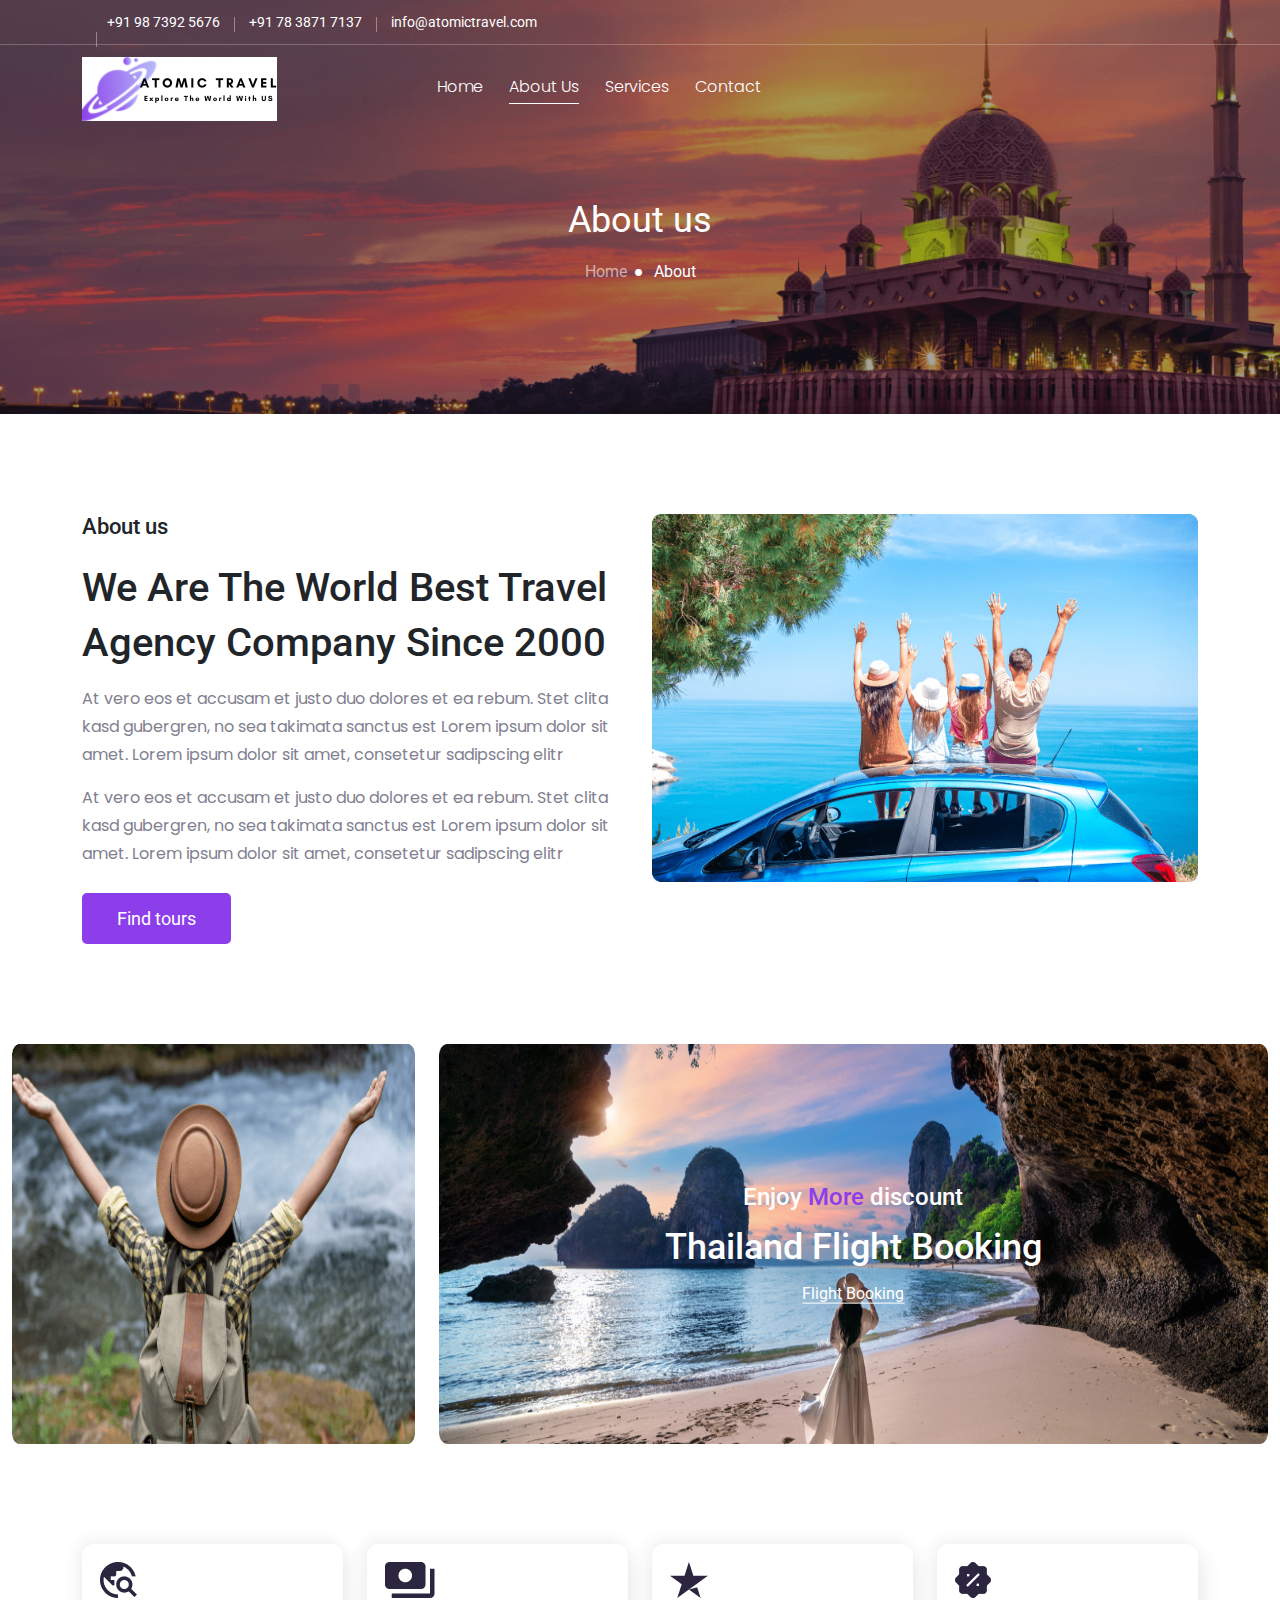
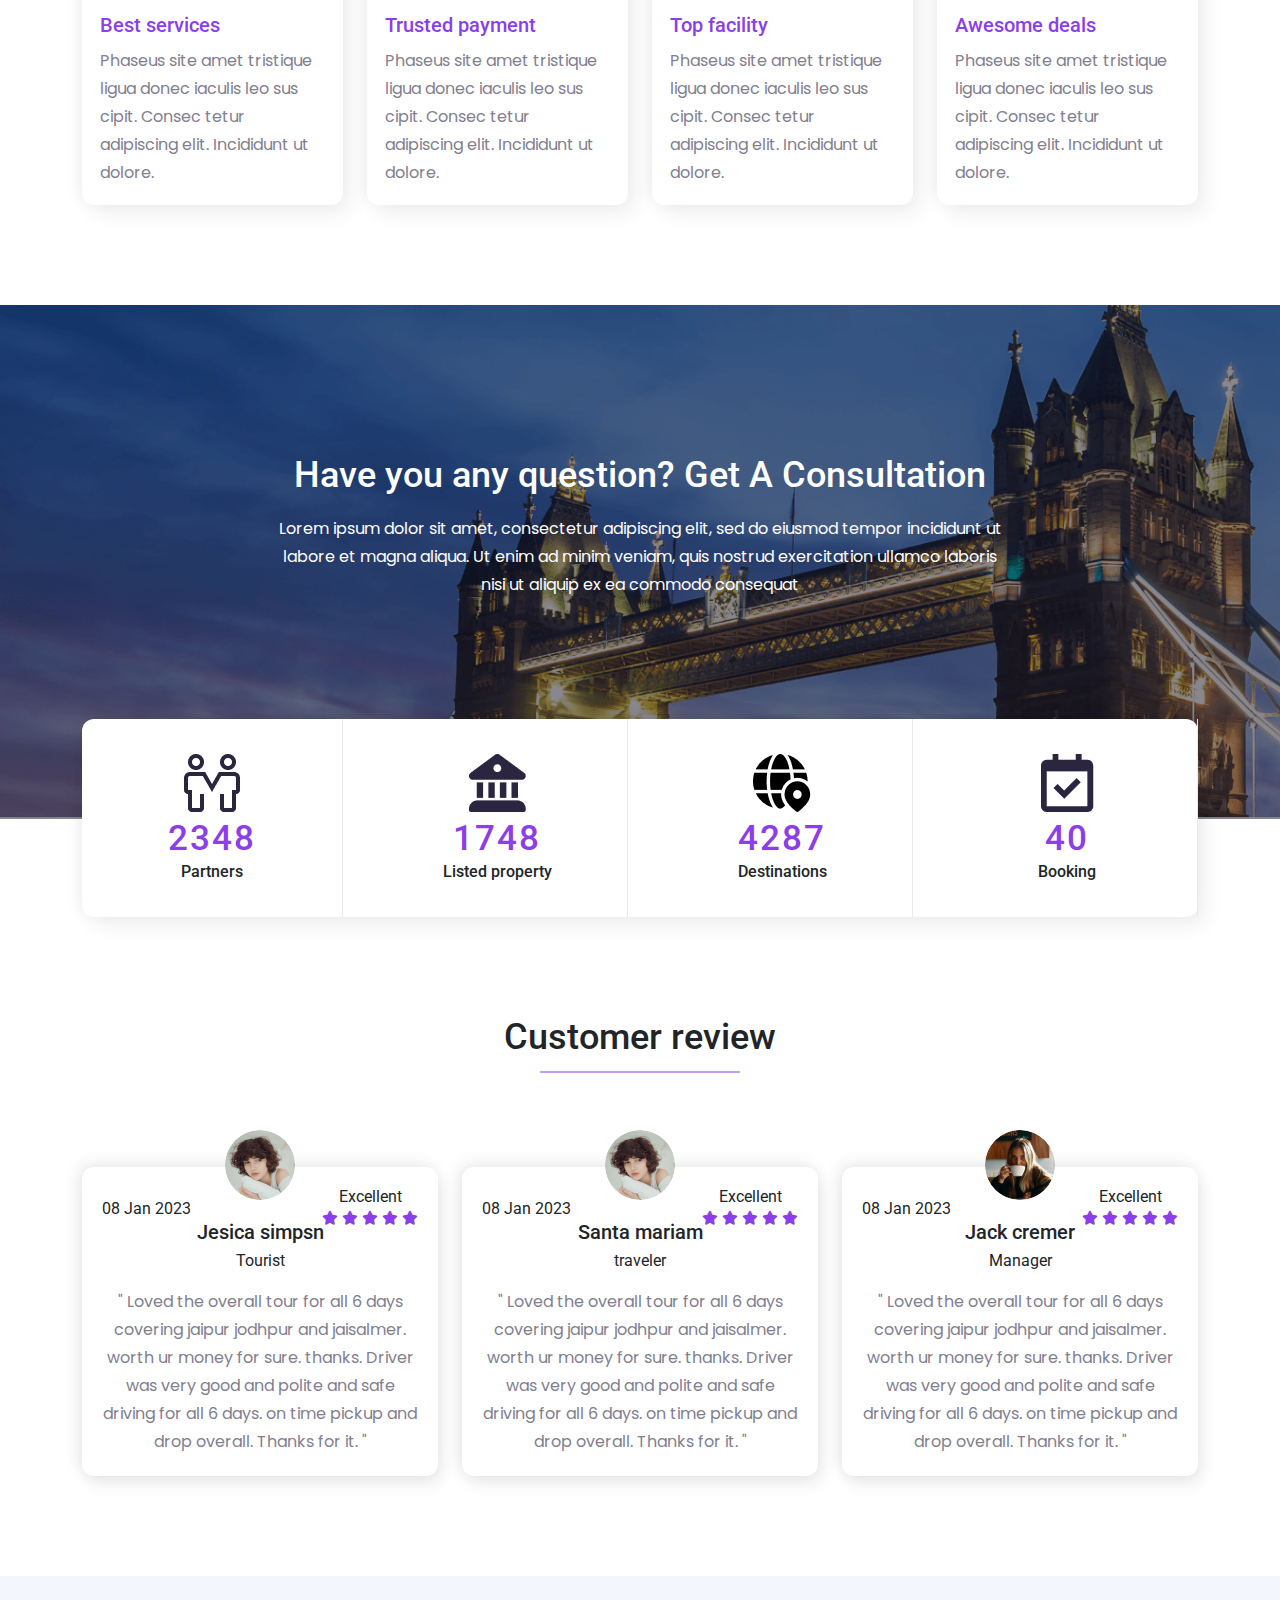
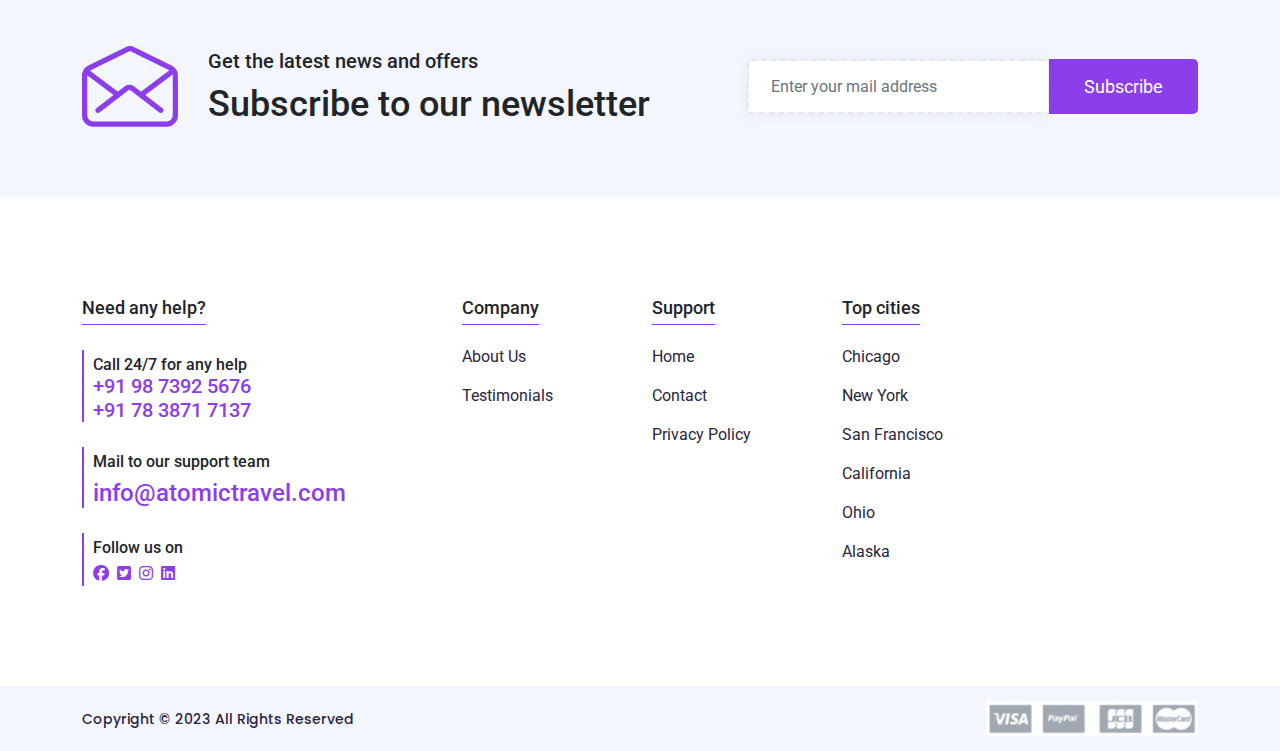
==== about.html @ 3b65ae25 "first changes" ====
<!DOCTYPE html>
<html lang="zxx">

<head>
    <meta charset="utf-8">
    <meta name="viewport" content="width=device-width, initial-scale=1, shrink-to-fit=no">
    <!-- Title -->
    <title>About - Andtourtravel </title>
    <!-- Bootstrap css -->
    <link rel="stylesheet" href="/css/bootstrap.min.css" />
    <!-- animate css -->
    <link rel="stylesheet" href="/css/animate.min.css" />
    <link rel="stylesheet" href="https://cdnjs.cloudflare.com/ajax/libs/font-awesome/6.4.2/css/all.min.css" />
    <!-- Fontawesome css -->
    <link rel="stylesheet" href="/css/fontawesome.all.min.css" />
    
    <link rel="stylesheet" href="https://cdn.jsdelivr.net/npm/bootstrap-icons@1.8.2/font/bootstrap-icons.css">
    <!-- popup css -->
    <link rel="stylesheet" href="/css/popup.css" />
    <!-- owl.carousel css -->
    <link rel="stylesheet" href="/css/owl.carousel.min.css" />
    <!-- owl.theme.default css -->
    <link rel="stylesheet" href="/css/owl.theme.default.min.css" />
    <!-- navber css -->
    <link rel="stylesheet" href="/css/navber.css" />
    <!-- meanmenu css -->
    <link rel="stylesheet" href="/css/meanmenu.css" />
    <!-- Style css -->
    <link rel="stylesheet" href="/css/style.css" />
    <!-- Responsive css -->
    <link rel="stylesheet" href="/css/responsive.css" />
    <!-- Favicon -->
    <link rel="icon" type="image/png" href="assets/img/favicon.png">
</head>

<body>
    <!-- preloader Area -->
    <div class="preloader">
        <div class="d-table">
            <div class="d-table-cell">
                <div class="lds-spinner">
                    <div></div>
                    <div></div>
                    <div></div>
                    <div></div>
                    <div></div>
                    <div></div>
                    <div></div>
                    <div></div>
                    <div></div>
                    <div></div>
                    <div></div>
                    <div></div>
                </div>
            </div>
        </div>
    </div>

    <!-- Header Area -->
    <header class="main_header_arae">
        <!-- Top Bar -->
        <div class="topbar-area">
            <div class="container">
                <div class="row align-items-center">
                    <div class="col-lg-6 col-md-6">
                        <ul class="topbar-list">
                            <li>
                                <li><a href="#!"><span>+91 98 7392 5676</span></a></li>
                            </li>
                            <li><a href="#!"><span>+91 78 3871 7137</span></a></li>
                            <li><a href="#!"><span>info@atomictravel.com</span></a></li>
                        </ul>
                    </div>
                   
                </div>
            </div>
        </div>
        <!-- Navbar Bar -->
        <div class="navbar-area">
            <div class="main-responsive-nav">
                <div class="container">
                    <div class="main-responsive-menu">
                        <div class="logo">
                            <a href="index.html">
                                <img src="/img/logo.png" alt="logo">
                            </a>
                        </div>
                    </div>
                </div>
            </div>
            <div class="main-navbar">
                <div class="container">
                    <nav class="navbar navbar-expand-md navbar-light">
                        <a class="navbar-brand" href="index.html">
                            <img src="/img/logo_black.png" alt="logo">
                        </a>
                        <div class="collapse navbar-collapse mean-menu" id="navbarSupportedContent">
                            <ul class="navbar-nav">
                                <li class="nav-item">
                                    <a href="#" class="nav-link">
                                        Home
                                        
                                    </a>
                                    
                                </li>
                                
                                
                                <li class="nav-item">
                                    <a href="about.html" class="nav-link active">About Us </a>
                                   
                                </li>

                                <li class="nav-item">
                                    <a href="service.html" class="nav-link">Services</a>
                                   
                                </li>
                                
                                
                                <li class="nav-item">
                                    <a href="contact.html" class="nav-link">Contact</a>
                                   
                                </li>
                            </ul>
                           
                        </div>
                    </nav>
                </div>
            </div>
            
        </div>
    </header>


    <!-- search -->
    <div class="search-overlay">
        <div class="d-table">
            <div class="d-table-cell">
                <div class="search-overlay-layer"></div>
                <div class="search-overlay-layer"></div>
                <div class="search-overlay-layer"></div>
                <div class="search-overlay-close">
                    <span class="search-overlay-close-line"></span>
                    <span class="search-overlay-close-line"></span>
                </div>
                <div class="search-overlay-form">
                    <form>
                        <input type="text" class="input-search" placeholder="Search here...">
                        <button type="button"><i class="fas fa-search"></i></button>
                    </form>
                </div>
            </div>
        </div>
    </div>

    <!-- Common Banner Area -->
    <section id="common_banner">
        <div class="container">
            <div class="row">
                <div class="col-lg-12">
                    <div class="common_bannner_text">
                        <h2>About us</h2>
                        <ul>
                            <li><a href="index.html">Home</a></li>
                            <li><span><i class="fas fa-circle"></i></span> About</li>
                        </ul>
                    </div>
                </div>
            </div>
        </div>
    </section>

    <!-- About Us -->
    <section id="about_us_top" class="section_padding">
        <div class="container">
            <div class="row">
                <div class="col-lg-6">
                    <div class="about_us_left">
                        <h5>About us</h5>
                        <h2>We Are The World Best Travel Agency Company Since 2000</h2>
                        <p>At vero eos et accusam et justo duo dolores et ea rebum. Stet clita kasd gubergren,
                            no sea takimata sanctus est Lorem ipsum dolor sit amet. Lorem ipsum
                            dolor sit amet, consetetur sadipscing elitr </p>
                        <p>At vero eos et accusam et justo duo dolores et ea rebum. Stet clita kasd gubergren,
                            no sea takimata sanctus est Lorem ipsum dolor sit amet. Lorem ipsum
                            dolor sit amet, consetetur sadipscing elitr </p>
                        <a href="tour-search.html" class="btn btn_theme btn_md">Find tours</a>
                    </div>
                </div>
                <div class="col-lg-6">
                    <div class="about_us_right">
                        <img src="/img/abour_right.png" alt="img">
                    </div>
                </div>

            </div>
        </div>
    </section>

    <!-- About Banner -->
    <section id="about_offer_banner" class="section_padding_bottom">
        <div class="container-fluid">
            <div class="row">
                <h2 class="d-none">Heading</h2>
                <div class="col-lg-4">
                    <div class="about_offer_banner">
                        <a href="!#"><img src="/img/small_banner (1).png" alt="img"></a>
                    </div>
                </div>
                <div class="col-lg-8">
                    <div class="about_offer_banner">
                        <img src="/img/big_banner.png" alt="img">
                        <div class="about_offer_text">
                            <h3>Enjoy <span>More</span> discount</h3>
                            <h2>Thailand Flight Booking</h2>
                            <a href="tour-search.html">Flight Booking</a>
                        </div>
                    </div>
                </div>

            </div>
        </div>
    </section>

    <!-- About Service Area -->
    <section id="about_service_offer" class="section_padding_bottom">
        <div class="container">
            <div class="row">
                <div class="col-lg-3 col-md-6 col-sm-12 col-12">
                    <div class="about_service_boxed">
                        <img src="/img/icon/world.png" alt="img">
                        <h5><a href="#!">Best services</a></h5>
                        <p>Phaseus site amet tristique ligua donec iaculis leo sus cipit. Consec tetur adipiscing elit.
                            Incididunt ut dolore.</p>
                    </div>
                </div>
                <div class="col-lg-3 col-md-6 col-sm-12 col-12">
                    <div class="about_service_boxed">
                        <img src="/img/icon/walte.png" alt="img">
                        <h5><a href="#!">Trusted payment</a></h5>
                        <p>Phaseus site amet tristique ligua donec iaculis leo sus cipit. Consec tetur adipiscing elit.
                            Incididunt ut dolore.</p>
                    </div>
                </div>
                <div class="col-lg-3 col-md-6 col-sm-12 col-12">
                    <div class="about_service_boxed">
                        <img src="/img/icon/star.png" alt="img">
                        <h5><a href="#!">Top facility</a></h5>
                        <p>Phaseus site amet tristique ligua donec iaculis leo sus cipit. Consec tetur adipiscing elit.
                            Incididunt ut dolore.</p>
                    </div>
                </div>
                <div class="col-lg-3 col-md-6 col-sm-12 col-12">
                    <div class="about_service_boxed">
                        <img src="/img/icon/persentis.png" alt="img">
                        <h5><a href="#!">Awesome deals</a></h5>
                        <p>Phaseus site amet tristique ligua donec iaculis leo sus cipit. Consec tetur adipiscing elit.
                            Incididunt ut dolore.</p>
                    </div>
                </div>
            </div>
        </div>
    </section>

    <!-- consultation Area -->
    <section id="consultation_area" class="section_padding_bottom">
        <div class="container">
            <div class="row">
                <div class="col-lg-8 offset-lg-2">
                    <div class="consultation_area_text">
                        <h2>Have you any question? Get A Consultation</h2>
                        <p>Lorem ipsum dolor sit amet, consectetur adipiscing elit, sed do eiusmod tempor incididunt ut
                            labore et
                            magna aliqua. Ut enim ad minim veniam, quis nostrud exercitation ullamco laboris nisi ut
                            aliquip ex ea commodo consequat</p>
                    </div>
                </div>
            </div>
        </div>
    </section>

    <!-- Counter Area -->
    <section id="counter_area" class="section_padding_bottom">
        <div class="container">
            <div class="row">
                <div class="col-lg-12 ">
                    <div class="counter_area_wrapper">
                        <div class="row">
                            <div class="col-lg-3 col-md-6 clo-sm-12 col-12">
                                <div class="counter_item">
                                    <img src="/img/icon/user.png" alt="icon">
                                    <h3 class="counter">2348</h3>
                                    <h6>Partners</h6>
                                </div>
                            </div>
                            <div class="col-lg-3 col-md-6 clo-sm-12 col-12">
                                <div class="counter_item">
                                    <img src="/img/icon/bank.png" alt="icon">
                                    <h3 class="counter">1748</h3>
                                    <h6>Listed property</h6>
                                </div>
                            </div>
                            <div class="col-lg-3 col-md-6 clo-sm-12 col-12">
                                <div class="counter_item">
                                    <img src="/img/icon/world-map.png" alt="icon">
                                    <h3 class="counter">4287</h3>
                                    <h6>Destinations</h6>
                                </div>
                            </div>
                            <div class="col-lg-3 col-md-6 clo-sm-12 col-12">
                                <div class="counter_item">
                                    <img src="/img/icon/calander.png" alt="icon">
                                    <h3 class="counter">40</h3>
                                    <h6>Booking</h6>
                                </div>
                            </div>
                        </div>
                    </div>
                </div>
            </div>
        </div>
    </section>

    <!-- Customer Area -->
    <section id="customer_reviews" class="section_padding_bottom">
        <div class="container">
            <div class="col-lg-12 col-md-12 col-sm-12 col-12">
                <div class="section_heading_center">
                    <h2>Customer review</h2>
                </div>
            </div>
            <div class="row">
                <div class="col-lg-4 col-md-6">
                    <div class="all_review_box">
                        <div class="all_review_date_area">
                            <div class="all_review_date">
                                <h5>08 Jan 2023</h5>
                            </div>
                            <div class="all_review_star">
                                <h5>Excellent</h5>
                                <div class="review_star_all">
                                    <i class="fas fa-star"></i>
                                    <i class="fas fa-star"></i>
                                    <i class="fas fa-star"></i>
                                    <i class="fas fa-star"></i>
                                    <i class="fas fa-star"></i>
                                </div>
                            </div>
                        </div>
                        <div class="all_review_text">
                            <img src="/img/icon/review6 (1).png" alt="img">
                            <h4>Jesica simpsn</h4>
                            <span>Tourist</span>
                            <p>" Loved the overall tour for all 6 days covering jaipur jodhpur and jaisalmer. worth ur
                                money for sure. thanks. Driver was very good and polite and safe driving for all 6 days.
                                on time pickup and drop overall. Thanks for it. "</p>
                        </div>
                    </div>
                </div>
                <div class="col-lg-4 col-md-6">
                    <div class="all_review_box">
                        <div class="all_review_date_area">
                            <div class="all_review_date">
                                <h5>08 Jan 2023</h5>
                            </div>
                            <div class="all_review_star">
                                <h5>Excellent</h5>
                                <div class="review_star_all">
                                    <i class="fas fa-star"></i>
                                    <i class="fas fa-star"></i>
                                    <i class="fas fa-star"></i>
                                    <i class="fas fa-star"></i>
                                    <i class="fas fa-star"></i>
                                </div>
                            </div>
                        </div>
                        <div class="all_review_text">
                            <img src="/img/icon/review6.png" alt="img">
                            <h4>Santa mariam</h4>
                            <span>traveler</span>
                            <p>" Loved the overall tour for all 6 days covering jaipur jodhpur and jaisalmer. worth ur
                                money for sure. thanks. Driver was very good and polite and safe driving for all 6 days.
                                on time pickup and drop overall. Thanks for it. "</p>
                        </div>
                    </div>
                </div>
                <div class="col-lg-4 col-md-6">
                    <div class="all_review_box">
                        <div class="all_review_date_area">
                            <div class="all_review_date">
                                <h5>08 Jan 2023</h5>
                            </div>
                            <div class="all_review_star">
                                <h5>Excellent</h5>
                                <div class="review_star_all">
                                    <i class="fas fa-star"></i>
                                    <i class="fas fa-star"></i>
                                    <i class="fas fa-star"></i>
                                    <i class="fas fa-star"></i>
                                    <i class="fas fa-star"></i>
                                </div>
                            </div>
                        </div>
                        <div class="all_review_text">
                            <img src="/img/icon/review7.png" alt="img">
                            <h4>Jack cremer</h4>
                            <span>Manager</span>
                            <p>" Loved the overall tour for all 6 days covering jaipur jodhpur and jaisalmer. worth ur
                                money for sure. thanks. Driver was very good and polite and safe driving for all 6 days.
                                on time pickup and drop overall. Thanks for it. "</p>
                        </div>
                    </div>
                </div>
            </div>
        </div>
    </section>

    <!-- Cta Area -->
    <section id="cta_area">
        <div class="container">
            <div class="row align-items-center">
                <div class="col-lg-7">
                    <div class="cta_left">
                        <div class="cta_icon">
                            <img src="/img/email.png" alt="icon">
                        </div>
                        <div class="cta_content">
                            <h4>Get the latest news and offers</h4>
                            <h2>Subscribe to our newsletter</h2>
                        </div>
                    </div>
                </div>
                <div class="col-lg-5">
                    <div class="cat_form">
                        <form id="cta_form_wrappper">
                            <div class="input-group"><input type="text" class="form-control"
                                    placeholder="Enter your mail address"><button class="btn btn_theme btn_md"
                                    type="button">Subscribe</button></div>
                        </form>
                    </div>
                </div>
            </div>
        </div>
    </section>

    <footer id="footer_area">
        <div class="container">
            <div class="row">
                <div class="col-lg-3 col-md-6 col-sm-6 col-12">
                    <div class="footer_heading_area">
                        <h5>Need any help?</h5>
                    </div>
                    <div class="footer_first_area">
                        <div class="footer_inquery_area">
                            <h5>Call 24/7 for any help</h5>
                            <h4><a href="tel:+91 98 7392 5676">+91 98 7392 5676</a></h4>
                                    <h4><a href="tel:+91 98 7392 5676">+91 78 3871 7137</a></h4>
                        </div>
                        <div class="footer_inquery_area">
                            <h5>Mail to our support team</h5>
                            <h3> <a href="mailto:support@domain.com">info@atomictravel.com</a></h3>
                        </div>
                        <div class="footer_inquery_area">
                            <h5>Follow us on</h5>
                            <ul class="soical_icon_footer">
                                <li><a href="#!"><i class="fab fa-facebook"></i></a></li>
                                <li><a href="#!"><i class="fab fa-twitter-square"></i></a></li>
                                <li><a href="#!"><i class="fab fa-instagram"></i></a></li>
                                <li><a href="#!"><i class="fab fa-linkedin"></i></a></li>
                            </ul>
                        </div>
                    </div>
                </div>
                <div class="col-lg-2 offset-lg-1 col-md-6 col-sm-6 col-12">
                    <div class="footer_heading_area">
                        <h5>Company</h5>
                    </div>
                    <div class="footer_link_area">
                        <ul>
                            <li><a href="about.html">About Us</a></li>
                            <li><a href="testimonials.html">Testimonials</a></li>
                            
                        </ul>
                    </div>
                </div>
                <div class="col-lg-2 col-md-4 col-sm-6 col-12">
                    <div class="footer_heading_area">
                        <h5>Support</h5>
                    </div>
                    <div class="footer_link_area">
                        <ul>
                            <li><a href="index.html">Home</a></li>
                           
                            <li><a href="contact.html">Contact</a></li>
                            
                            <li><a href="#">Privacy Policy</a></li>
                        </ul>
                    </div>
                </div>
                
                <div class="col-lg-2 col-md-4 col-sm-6 col-12">
                    <div class="footer_heading_area">
                        <h5>Top cities</h5>
                    </div>
                    <div class="footer_link_area">
                        <ul>
                            <li><a href="#">Chicago</a></li>
                            <li><a href="#">New York</a></li>
                            <li><a href="#">San Francisco</a></li>
                            <li><a href="#">California</a></li>
                            <li><a href="#">Ohio </a></li>
                            <li><a href="#">Alaska</a></li>
                        </ul>
                    </div>
                </div>
            </div>
        </div>
    </footer>
    <div class="copyright_area">
        <div class="container">
            <div class="row align-items-center">
                <div class="co-lg-6 col-md-6 col-sm-12 col-12">
                    <div class="copyright_left">
                        <p>Copyright © 2023 All Rights Reserved</p>
                    </div>
                </div>
                <div class="co-lg-6 col-md-6 col-sm-12 col-12">
                    <div class="copyright_right">
                        <img src="/img/cards.png" alt="img">
                    </div>
                </div>
            </div>
        </div>
    </div>
    <div class="go-top">
        <i class="fas fa-chevron-up"></i>
        <i class="fas fa-chevron-up"></i>
    </div>


    <script src="/js/jquery-3.6.0.min.js"></script>
    <!-- Bootstrap js -->
    <script src="/js/bootstrap.bundle.js"></script>
    <!-- Meanu js -->
    <script src="/js/jquery.meanmenu.js"></script>
    <!-- owl carousel js -->
    <script src="/js/owl.carousel.min.js"></script>
    <!-- wow.js -->
    <script src="/js/wow.min.js"></script>
    <!-- Custom js -->
    <script src="/js/custom.js"></script>
    <script src="/js/add-form.js"></script>

    <script>
        // counter
        jQuery(document).ready(function ($) {
            $('.counter').counterUp({
                delay: 10,
                time: 1000
            });
        });
    </script>

</body>

</html>
---- css/popup.css ----
/* Magnific Popup CSS */
.mfp-bg {
    top: 0;
    left: 0;
    width: 100%;
    height: 100%;
    z-index: 1042;
    overflow: hidden;
    position: fixed;
    background: #0b0b0b;
    opacity: 0.8; }
  
  .mfp-wrap {
    top: 0;
    left: 0;
    width: 100%;
    height: 100%;
    z-index: 1043;
    position: fixed;
    outline: none !important;
    -webkit-backface-visibility: hidden; }
  
  .mfp-container {
    text-align: center;
    position: absolute;
    width: 100%;
    height: 100%;
    left: 0;
    top: 0;
    padding: 0 8px;
    box-sizing: border-box; }
  
  .mfp-container:before {
    content: '';
    display: inline-block;
    height: 100%;
    vertical-align: middle; }
  
  .mfp-align-top .mfp-container:before {
    display: none; }
  
  .mfp-content {
    position: relative;
    display: inline-block;
    vertical-align: middle;
    margin: 0 auto;
    text-align: left;
    z-index: 1045; }
  
  .mfp-inline-holder .mfp-content,
  .mfp-ajax-holder .mfp-content {
    width: 100%;
    cursor: auto; }
  
  .mfp-ajax-cur {
    cursor: progress; }
  
  .mfp-zoom-out-cur, .mfp-zoom-out-cur .mfp-image-holder .mfp-close {
    cursor: -moz-zoom-out;
    cursor: -webkit-zoom-out;
    cursor: zoom-out; }
  
  .mfp-zoom {
    cursor: pointer;
    cursor: -webkit-zoom-in;
    cursor: -moz-zoom-in;
    cursor: zoom-in; }
  
  .mfp-auto-cursor .mfp-content {
    cursor: auto; }
  
  .mfp-close,
  .mfp-arrow,
  .mfp-preloader,
  .mfp-counter {
    -webkit-user-select: none;
    -moz-user-select: none;
    user-select: none; }
  
  .mfp-loading.mfp-figure {
    display: none; }
  
  .mfp-hide {
    display: none !important; }
  
  .mfp-preloader {
    color: #CCC;
    position: absolute;
    top: 50%;
    width: auto;
    text-align: center;
    margin-top: -0.8em;
    left: 8px;
    right: 8px;
    z-index: 1044; }
    .mfp-preloader a {
      color: #CCC; }
      .mfp-preloader a:hover {
        color: #FFF; }
  
  .mfp-s-ready .mfp-preloader {
    display: none; }
  
  .mfp-s-error .mfp-content {
    display: none; }
  
  button.mfp-close,
  button.mfp-arrow {
    overflow: visible;
    cursor: pointer;
    background: transparent;
    border: 0;
    -webkit-appearance: none;
    display: block;
    outline: none;
    padding: 0;
    z-index: 1046;
    box-shadow: none;
    touch-action: manipulation; }
  
  button::-moz-focus-inner {
    padding: 0;
    border: 0; }
  
  .mfp-close {
    width: 44px;
    height: 44px;
    line-height: 44px;
    position: absolute;
    right: 0;
    top: 0;
    text-decoration: none;
    text-align: center;
    opacity: 0.65;
    padding: 0 0 18px 10px;
    color: #FFF;
    font-style: normal;
    font-size: 28px;
    font-family: Arial, Baskerville, monospace; }
    .mfp-close:hover,
    .mfp-close:focus {
      opacity: 1; }
    .mfp-close:active {
      top: 1px; }
  
  .mfp-close-btn-in .mfp-close {
    color: #333; }
  
  .mfp-image-holder .mfp-close,
  .mfp-iframe-holder .mfp-close {
    color: #FFF;
    right: -6px;
    text-align: right;
    padding-right: 6px;
    width: 100%; }
  
  .mfp-counter {
    position: absolute;
    top: 0;
    right: 0;
    color: #CCC;
    font-size: 12px;
    line-height: 18px;
    white-space: nowrap; }
  
  .mfp-arrow {
    position: absolute;
    opacity: 0.65;
    margin: 0;
    top: 50%;
    margin-top: -55px;
    padding: 0;
    width: 90px;
    height: 110px;
    -webkit-tap-highlight-color: transparent; }
    .mfp-arrow:active {
      margin-top: -54px; }
    .mfp-arrow:hover,
    .mfp-arrow:focus {
      opacity: 1; }
    .mfp-arrow:before,
    .mfp-arrow:after {
      content: '';
      display: block;
      width: 0;
      height: 0;
      position: absolute;
      left: 0;
      top: 0;
      margin-top: 35px;
      margin-left: 35px;
      border: medium inset transparent; }
    .mfp-arrow:after {
      border-top-width: 13px;
      border-bottom-width: 13px;
      top: 8px; }
    .mfp-arrow:before {
      border-top-width: 21px;
      border-bottom-width: 21px;
      opacity: 0.7; }
  
  .mfp-arrow-left {
    left: 0; }
    .mfp-arrow-left:after {
      border-right: 17px solid #FFF;
      margin-left: 31px; }
    .mfp-arrow-left:before {
      margin-left: 25px;
      border-right: 27px solid #3F3F3F; }
  
  .mfp-arrow-right {
    right: 0; }
    .mfp-arrow-right:after {
      border-left: 17px solid #FFF;
      margin-left: 39px; }
    .mfp-arrow-right:before {
      border-left: 27px solid #3F3F3F; }
  
  .mfp-iframe-holder {
    padding-top: 40px;
    padding-bottom: 40px; }
    .mfp-iframe-holder .mfp-content {
      line-height: 0;
      width: 100%;
      max-width: 900px; }
    .mfp-iframe-holder .mfp-close {
      top: -40px; }
  
  .mfp-iframe-scaler {
    width: 100%;
    height: 0;
    overflow: hidden;
    padding-top: 56.25%; }
    .mfp-iframe-scaler iframe {
      position: absolute;
      display: block;
      top: 0;
      left: 0;
      width: 100%;
      height: 100%;
      box-shadow: 0 0 8px rgba(0, 0, 0, 0.6);
      background: #000; }
  
  /* Main image in popup */
  img.mfp-img {
    width: auto;
    max-width: 100%;
    height: auto;
    display: block;
    line-height: 0;
    box-sizing: border-box;
    padding: 40px 0 40px;
    margin: 0 auto; }
  
  /* The shadow behind the image */
  .mfp-figure {
    line-height: 0; }
    .mfp-figure:after {
      content: '';
      position: absolute;
      left: 0;
      top: 40px;
      bottom: 40px;
      display: block;
      right: 0;
      width: auto;
      height: auto;
      z-index: -1;
      box-shadow: 0 0 8px rgba(0, 0, 0, 0.6);
      background: #444; }
    .mfp-figure small {
      color: #BDBDBD;
      display: block;
      font-size: 12px;
      line-height: 14px; }
    .mfp-figure figure {
      margin: 0; }
  
  .mfp-bottom-bar {
    margin-top: -36px;
    position: absolute;
    top: 100%;
    left: 0;
    width: 100%;
    cursor: auto; }
  
  .mfp-title {
    text-align: left;
    line-height: 18px;
    color: #F3F3F3;
    word-wrap: break-word;
    padding-right: 36px; }
  
  .mfp-image-holder .mfp-content {
    max-width: 100%; }
  
  .mfp-gallery .mfp-image-holder .mfp-figure {
    cursor: pointer; }
  
  @media screen and (max-width: 800px) and (orientation: landscape), screen and (max-height: 300px) {
    /**
         * Remove all paddings around the image on small screen
         */
    .mfp-img-mobile .mfp-image-holder {
      padding-left: 0;
      padding-right: 0; }
    .mfp-img-mobile img.mfp-img {
      padding: 0; }
    .mfp-img-mobile .mfp-figure:after {
      top: 0;
      bottom: 0; }
    .mfp-img-mobile .mfp-figure small {
      display: inline;
      margin-left: 5px; }
    .mfp-img-mobile .mfp-bottom-bar {
      background: rgba(0, 0, 0, 0.6);
      bottom: 0;
      margin: 0;
      top: auto;
      padding: 3px 5px;
      position: fixed;
      box-sizing: border-box; }
      .mfp-img-mobile .mfp-bottom-bar:empty {
        padding: 0; }
    .mfp-img-mobile .mfp-counter {
      right: 5px;
      top: 3px; }
    .mfp-img-mobile .mfp-close {
      top: 0;
      right: 0;
      width: 35px;
      height: 35px;
      line-height: 35px;
      background: rgba(0, 0, 0, 0.6);
      position: fixed;
      text-align: center;
      padding: 0; } }
  
  @media all and (max-width: 900px) {
    .mfp-arrow {
      -webkit-transform: scale(0.75);
      transform: scale(0.75); }
    .mfp-arrow-left {
      -webkit-transform-origin: 0;
      transform-origin: 0; }
    .mfp-arrow-right {
      -webkit-transform-origin: 100%;
      transform-origin: 100%; }
    .mfp-container {
      padding-left: 6px;
      padding-right: 6px; } }
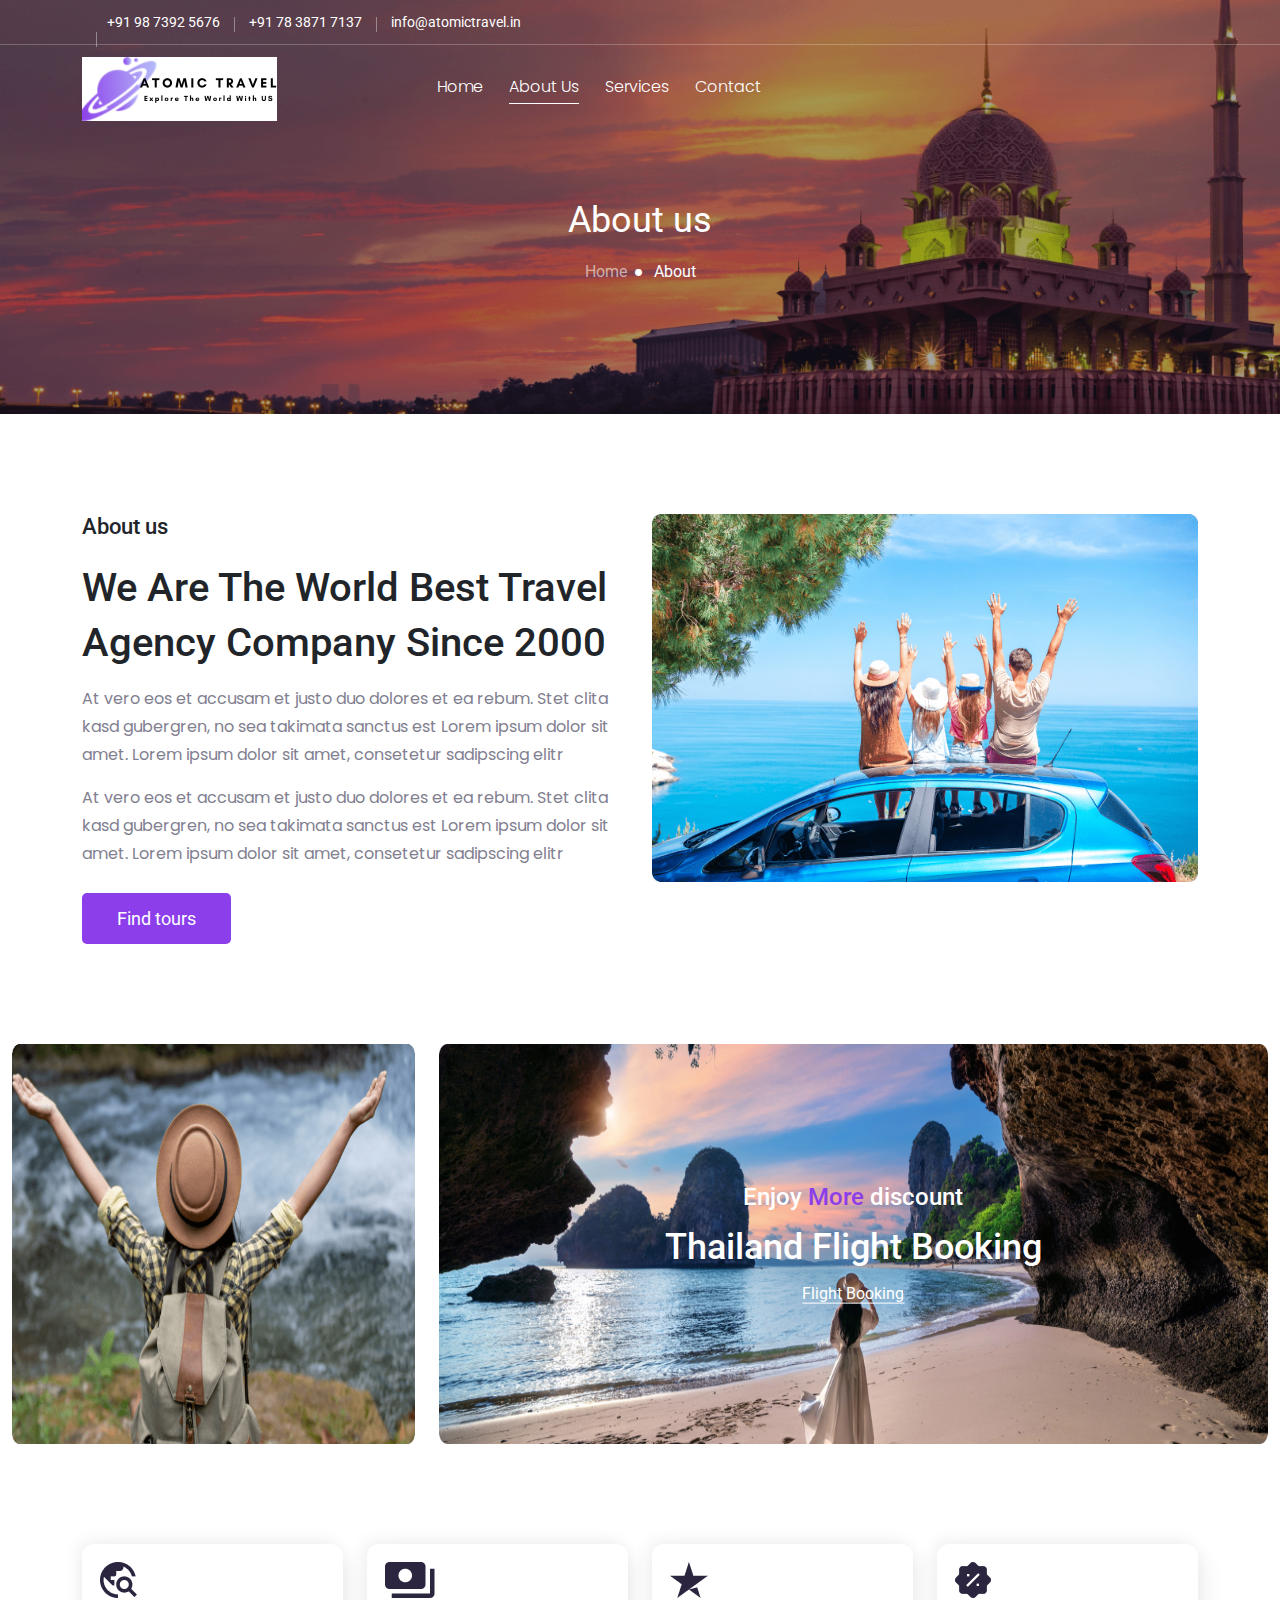
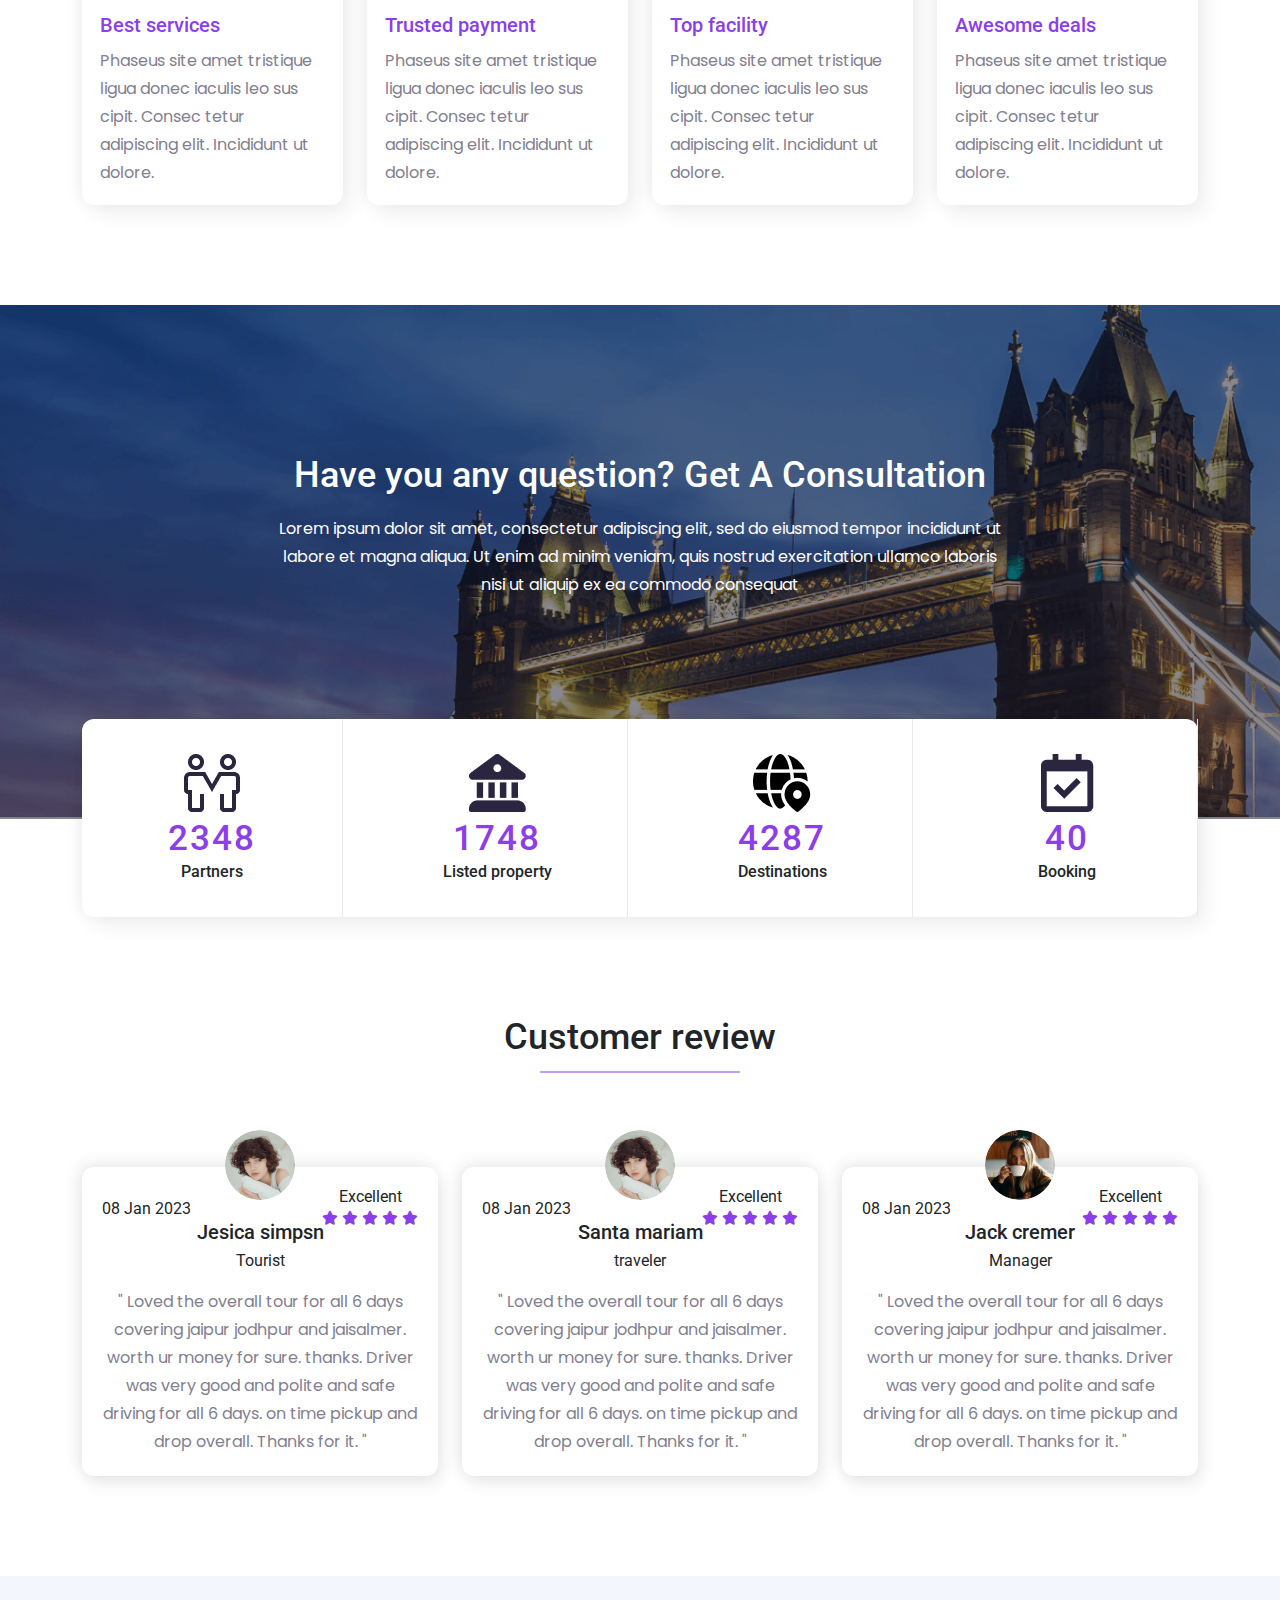
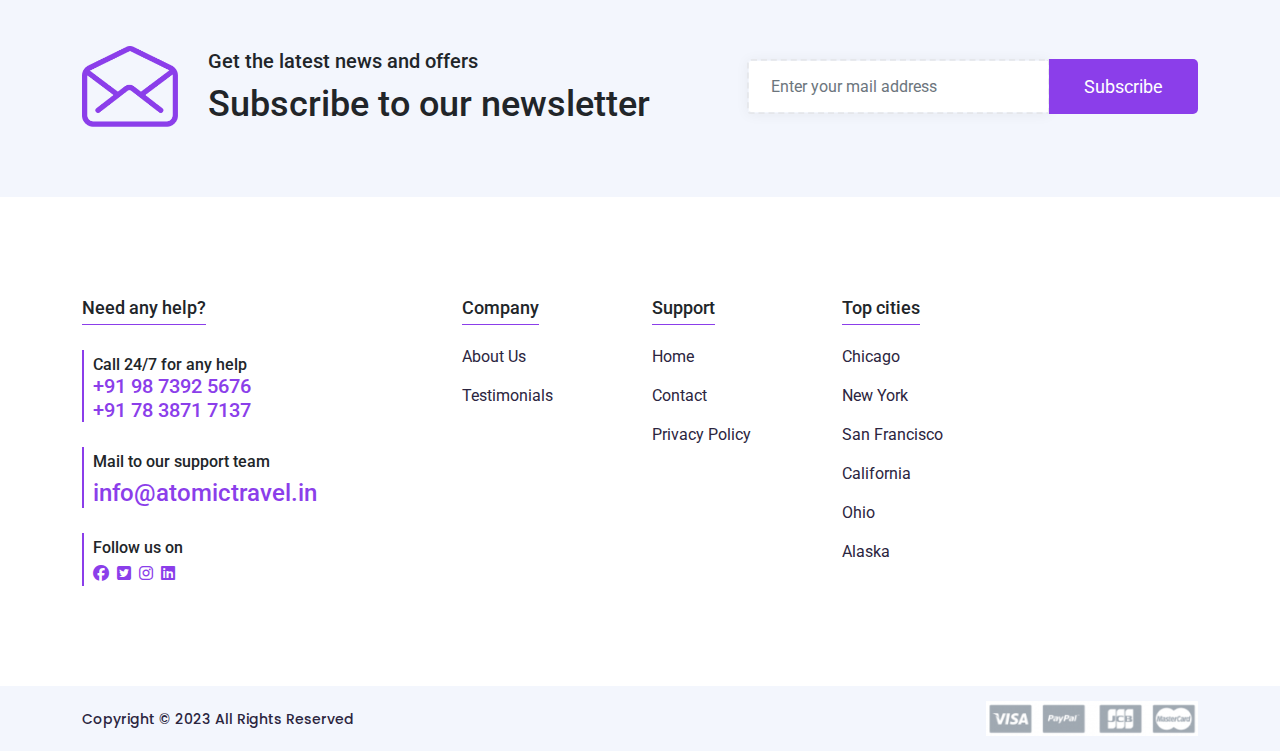
==== commit ae724869: "Update about.html" ====
--- a/about.html
+++ b/about.html
@@ -6,7 +6,7 @@
     <meta charset="utf-8">
     <meta name="viewport" content="width=device-width, initial-scale=1, shrink-to-fit=no">
     <!-- Title -->
-    <title>About - Andtourtravel </title>
+    <title>About - AtomicTravel </title>
     <!-- Bootstrap css -->
     <link rel="stylesheet" href="/css/bootstrap.min.css" />
     <!-- animate css -->
@@ -69,7 +69,7 @@
                                 <li><a href="#!"><span>+91 98 7392 5676</span></a></li>
                             </li>
                             <li><a href="#!"><span>+91 78 3871 7137</span></a></li>
-                            <li><a href="#!"><span>info@atomictravel.com</span></a></li>
+                            <li><a href="#!"><span>info@atomictravel.in</span></a></li>
                         </ul>
                     </div>
                    
@@ -458,7 +458,7 @@
                         </div>
                         <div class="footer_inquery_area">
                             <h5>Mail to our support team</h5>
-                            <h3> <a href="mailto:support@domain.com">info@atomictravel.com</a></h3>
+                            <h3> <a href="mailto:support@domain.com">info@atomictravel.in</a></h3>
                         </div>
                         <div class="footer_inquery_area">
                             <h5>Follow us on</h5>
@@ -563,4 +563,4 @@
 
 </body>
 
-</html>+</html>
